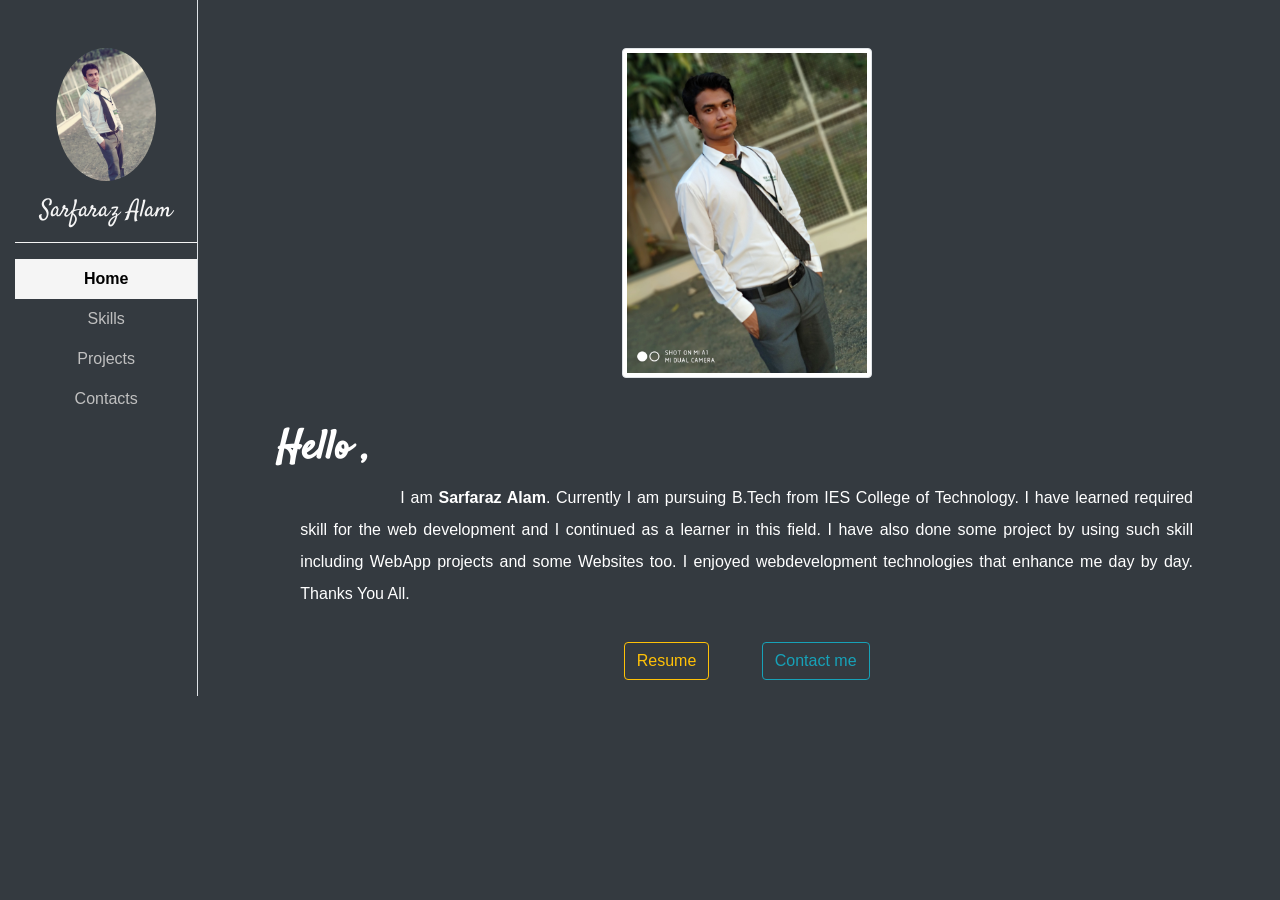
==== index.html @ b3cad920 "Initial commit" ====
<!DOCTYPE html>
<html lang="en">
	<head>
		<meta charset="UTF-8">
		<meta name="viewport" content="width=device-width, initial-scale=1.0">
		<title>Home</title>
		<!-- font awasome cdn link start -->
		<link rel="stylesheet" href="css/all.min.css">
		<!-- font awasome cdn link end -->

		<!-- amimation css start -->
        <link
    rel="stylesheet"
    href="https://cdnjs.cloudflare.com/ajax/libs/animate.css/4.0.0/animate.min.css"
  />

  <!-- amimation css End-->
  
		<!-- bootstrap cdn link start -->
	<link rel="stylesheet" href="css/bootstrap.css">
		<!-- bootstrap cdn link end -->
		
		
		
		<!-- google font start -->
<link href="https://fonts.googleapis.com/css2?family=Satisfy&display=swap" rel="stylesheet">
       <!-- google font end -->
		<!-- custom css link start -->
		
		<link rel="stylesheet" type="text/css" href="css/style.css">

		<!-- custom css link end -->

		<!--outer cusom css start-->
		<link rel="stylesheet" type="text/css" href="css/core.css">	
		<!--outer cusom css end-->	

		<!-- <link rel="stylesheet" type="text/css" href="{% static 'css/style1.css' %}">	 -->

	</head>
	<body>
		<div class="container-fluid bg-dark"> <!-- main div -->
		<div class="row"> <!-- row start -->
		
		<div class="col-sm-2"> <!-- sidebar start -->

<div class="border-right h-100" style= "border-color: whitesmoke;"> <!--yellowborder-->
<div class="text-center "> <!-- image start -->
<img src="images/pic1.jpg" alt="Profile pic"\
class="img-fluid rounded-circle mt-5 " width="100px" height="100px">
<h4 class="m-3 fontstyle" style="color:whitesmoke;">Sarfaraz Alam </h4>
</div> <!-- image end -->
<hr style="border-color:whitesmoke;">
<nav class="nave flex-column text-center "> <!-- nav start -->
<a href="index.html" class="nav-link active">Home</a>
<a href="skill.html" class="nav-link ">Skills</a>
<a href="project.html" class="nav-link ">Projects</a>
<a href="contact.html" class="nav-link ">Contacts</a>
</nav><!-- nav end -->

</div>


		
		</div>
		<!--  sidebar end -->
		
		<!-- column 2 start -->
		<div class="col-sm-10">

<div class="mt-5 "> <!-- main div start -->
		<div class="text-center"> <!-- image div start -->
				<img src="images/pic3.jpg" alt="profile pic" class="img-thumbnail rounded imagecss  animate__animated animate__zoomInDown" width="250px" heigth="150px">
		</div><!-- image di end -->
	<div class="text-white mx-5 mt-5 text-justify"><!-- content div start -->
		<h1 class=" fontstyle font-weight-bold ">Hello ,</h1>
		<div class="px-4" style="line-height: 2rem"><!-- inner div start -->
			<p style="text-indent: 100px;" >I am <strong>Sarfaraz Alam</strong>.  Currently I am pursuing B.Tech from IES College of Technology. I have learned required skill for the web development and I continued as a learner in this field. I have also done some project by using such skill including WebApp projects and some Websites too. I enjoyed webdevelopment technologies that enhance me day by day.
			Thanks You All.   </p>
		</div><!-- inner div end -->
	</div><!-- content div end -->
	<div class="text-center"> <!-- button div start -->
	<a href="images/newresume.pdf" class="btn btn-outline-warning my-3 mr-5" target="_blank" >Resume</a>
	<a href="contact.html" class="btn btn-outline-info my-3">Contact me</a>
    </div> <!-- button div end -->
</div> <!-- main div end -->

			
		</div>  
		<!-- column 2 end -->
		
		</div> <!-- row end -->
		</div><!--  main div end -->
		<!-- custom js start -->
		<script src="js/custom.js"></script>
		<!-- custom js cdn end -->
		<!-- Jquery cdn link start -->
		<script src="js/jquery.js"></script>
		<!-- jquery cdn link end -->
		<!-- popper cdn link start -->
		<script src="js/popper.js"></script>
		<!-- popper cdn link end -->
		<!-- font awasome cdn link start -->
		<script src="js/all.min.js"></script>
		<!-- font awasome cdn link end -->
		<!-- bootstrap cdn link start -->
		<script src="js/bootstrap.js"></script>
		<!-- bootstarp cdn link end -->
	</body>
</html>
---- css/core.css ----
.fontstyle
{
	font-family: 'Satisfy', cursive;
}

html,body
{
	height: 100%;
  
}
.container-fluid
{
	min-height: 100%;
}


.card
{
	opacity: 0.6;
}
.card:hover {
  -ms-transform: scale(1.0); /* IE 9 */
  -webkit-transform: scale(1.0); /* Safari 3-8 */
  transform: scale(1.2);
  opacity: 1.0;
}

.sub
{
	color: silver;
}

.lang
{
	color: rgb(21, 194, 53)
}

.imagecss:hover {
  -ms-transform: scale(1.0); /* IE 9 */
  -webkit-transform: scale(1.0); /* Safari 3-8 */
  transform: scale(1.2);
  opacity: 1.0;
  
}


.disp1
{
  margin-left: 80px;
}
.disp
{
  font-size: 20px;
}


a.nav-link
{
  color: silver;
}

a.nav-link:hover{
  background: whitesmoke;
  color: black;
  font-weight: bold; 
  
}

a.nav-link.active{
  background: whitesmoke;
  color: black;
  font-weight: bold;  
}

.icon1:hover
{
  font-size: 50px;
   color:rgb(26, 214, 76);
}
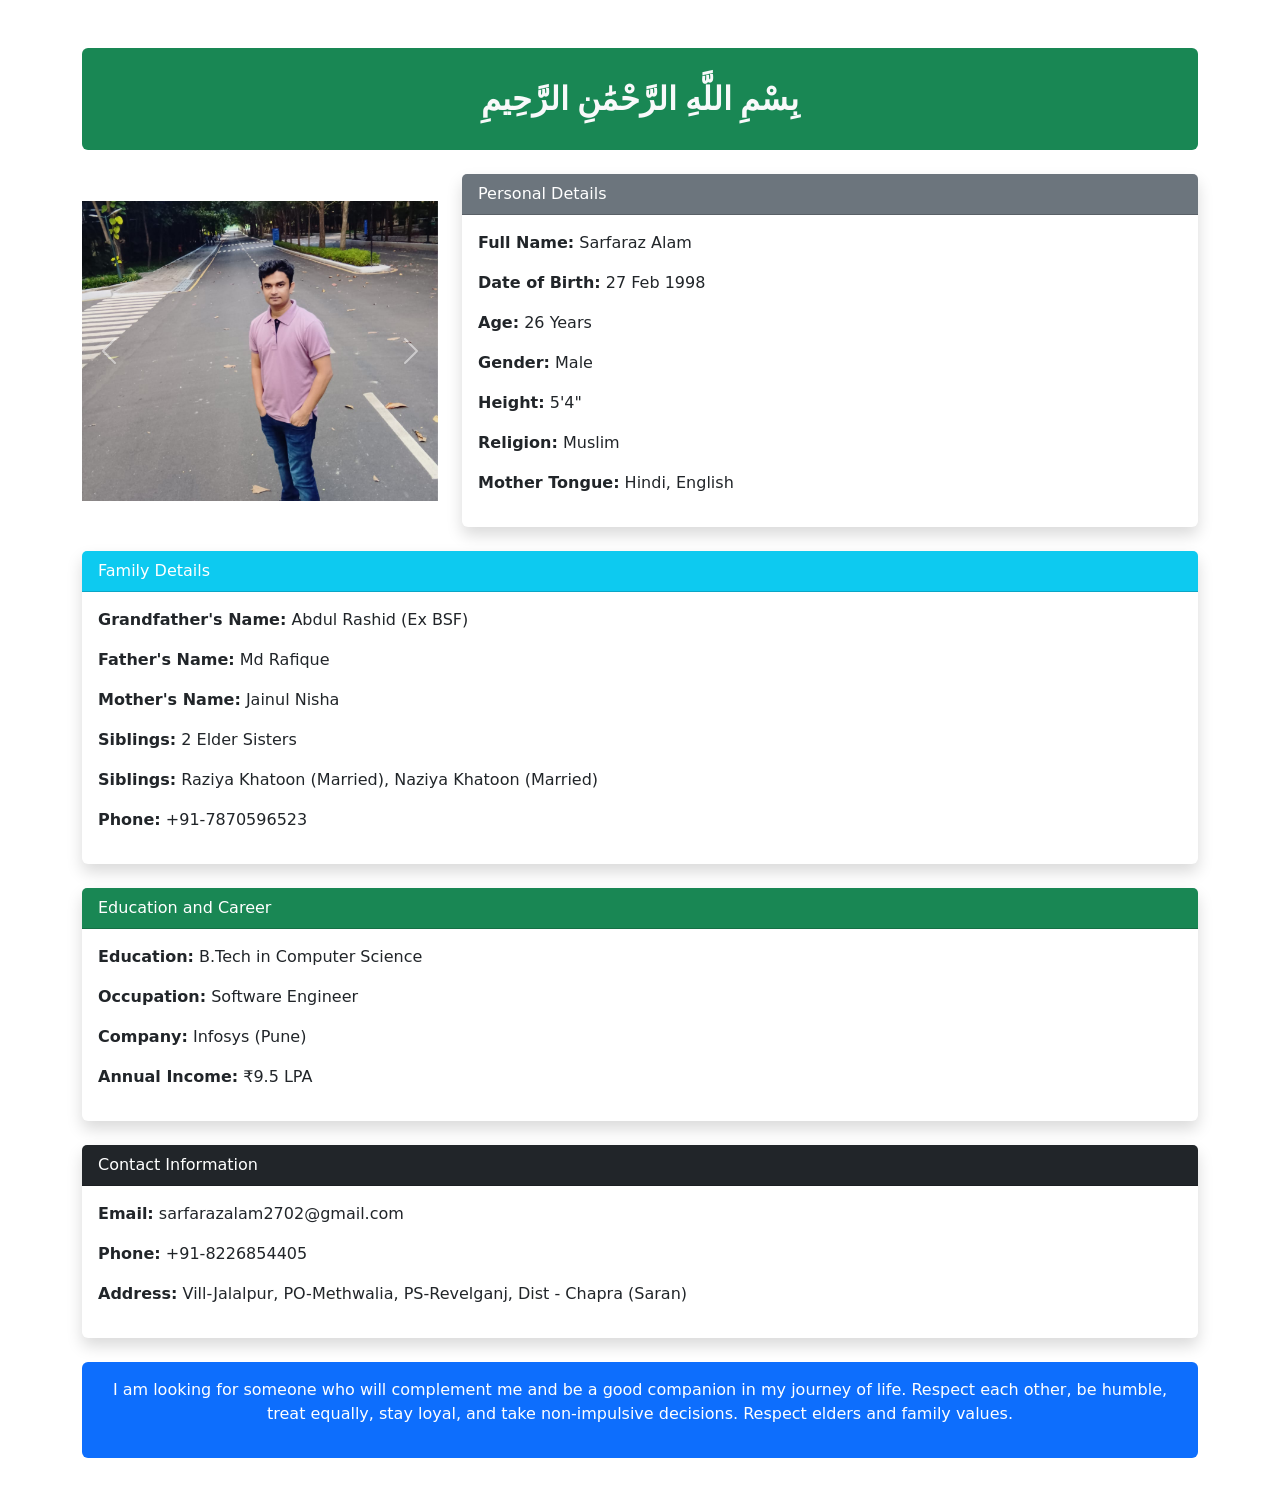
==== commit ff53b175: "Regarding Bio data" ====
--- a/index.html
+++ b/index.html
@@ -1,111 +1,170 @@
-
 <!DOCTYPE html>
 <html lang="en">
-	<head>
-		<meta charset="UTF-8">
-		<meta name="viewport" content="width=device-width, initial-scale=1.0">
-		<title>Home</title>
-		<!-- font awasome cdn link start -->
-		<link rel="stylesheet" href="css/all.min.css">
-		<!-- font awasome cdn link end -->
+<head>
+    <meta charset="UTF-8">
+    <meta name="viewport" content="width=device-width, initial-scale=1.0">
+    <title>Bio-Data (Sarfaraz Alam)</title>
+    <!-- Bootstrap CSS -->
+    <link href="https://cdn.jsdelivr.net/npm/bootstrap@5.3.0-alpha3/dist/css/bootstrap.min.css" rel="stylesheet">
+    <style>
+        /* Adding custom CSS for animation and positioning */
+        .urdu-text {
+            font-family: 'Scheherazade', serif;
+            font-size: 2rem;
+            font-weight: bold;
+            color: #f8f9fa;
+        }
 
-		<!-- amimation css start -->
-        <link
-    rel="stylesheet"
-    href="https://cdnjs.cloudflare.com/ajax/libs/animate.css/4.0.0/animate.min.css"
-  />
+        .fade-in {
+            animation: fadeIn 1s ease-in;
+        }
 
-  <!-- amimation css End-->
-  
-		<!-- bootstrap cdn link start -->
-	<link rel="stylesheet" href="css/bootstrap.css">
-		<!-- bootstrap cdn link end -->
-		
-		
-		
-		<!-- google font start -->
-<link href="https://fonts.googleapis.com/css2?family=Satisfy&display=swap" rel="stylesheet">
-       <!-- google font end -->
-		<!-- custom css link start -->
-		
-		<link rel="stylesheet" type="text/css" href="css/style.css">
+        @keyframes fadeIn {
+            0% { opacity: 0; }
+            100% { opacity: 1; }
+        }
 
-		<!-- custom css link end -->
+        .position-relative {
+            position: relative;
+        }
 
-		<!--outer cusom css start-->
-		<link rel="stylesheet" type="text/css" href="css/core.css">	
-		<!--outer cusom css end-->	
+        /* Carousel styling to fit on the profile image */
+        .carousel-item img {
+            object-fit: cover;
+            height: 300px;
+            width: 100%;
+        }
 
-		<!-- <link rel="stylesheet" type="text/css" href="{% static 'css/style1.css' %}">	 -->
+        /* Ensure carousel is properly positioned */
+        .carousel-container {
+            position: relative;
+            width: 100%;
+            height: 300px;
+        }
 
-	</head>
-	<body>
-		<div class="container-fluid bg-dark"> <!-- main div -->
-		<div class="row"> <!-- row start -->
-		
-		<div class="col-sm-2"> <!-- sidebar start -->
+        .carousel {
+            position: absolute;
+            top: 0;
+            left: 0;
+            right: 0;
+            bottom: 0;
+            z-index: 1;
+        }
+    </style>
+</head>
+<body>
+    <div class="container my-5">
+        <!-- Header -->
+        <div class="text-center p-4 bg-success text-white rounded">
+            <h1 class="urdu-text mt-2">بِسْمِ اللَّهِ الرَّحْمَٰنِ الرَّحِيمِ</h1>
+        </div>
 
-<div class="border-right h-100" style= "border-color: whitesmoke;"> <!--yellowborder-->
-<div class="text-center "> <!-- image start -->
-<img src="images/pic1.jpg" alt="Profile pic"\
-class="img-fluid rounded-circle mt-5 " width="100px" height="100px">
-<h4 class="m-3 fontstyle" style="color:whitesmoke;">Sarfaraz Alam </h4>
-</div> <!-- image end -->
-<hr style="border-color:whitesmoke;">
-<nav class="nave flex-column text-center "> <!-- nav start -->
-<a href="index.html" class="nav-link active">Home</a>
-<a href="skill.html" class="nav-link ">Skills</a>
-<a href="project.html" class="nav-link ">Projects</a>
-<a href="contact.html" class="nav-link ">Contacts</a>
-</nav><!-- nav end -->
+        <!-- Personal Details Section -->
+        <div class="row align-items-center mt-4">
+            <!-- Profile Image with Carousel -->
+            <div class="col-lg-4 col-md-6 col-sm-12 text-center">
+                <div class="position-relative carousel-container">
+                    <!-- Carousel over Image -->
+                    <div id="profileCarousel" class="carousel slide carousel-fade position-absolute top-0 start-0 w-100 h-100" data-bs-ride="carousel">
+                        <div class="carousel-inner">
+                            <div class="carousel-item active">
+                                <img src="image/img1.jpeg" class="d-block w-100" alt="Carousel Image 1">
+                            </div>
+                            <div class="carousel-item">
+                                <img src="image/img4.jpg" class="d-block w-100" alt="Carousel Image 2">
+                            </div>
+                        </div>
+                        <!-- Carousel Controls -->
+                        <button class="carousel-control-prev" type="button" data-bs-target="#profileCarousel" data-bs-slide="prev">
+                            <span class="carousel-control-prev-icon" aria-hidden="true"></span>
+                            <span class="visually-hidden">Previous</span>
+                        </button>
+                        <button class="carousel-control-next" type="button" data-bs-target="#profileCarousel" data-bs-slide="next">
+                            <span class="carousel-control-next-icon" aria-hidden="true"></span>
+                            <span class="visually-hidden">Next</span>
+                        </button>
+                    </div>
+                </div>
+            </div>
 
-</div>
+            <!-- Personal Details -->
+            <div class="col-lg-8 col-md-6 col-sm-12">
+                <div class="card shadow border-0 fade-in">
+                    <div class="card-header bg-secondary text-white">
+                        Personal Details
+                    </div>
+                    <div class="card-body">
+                        <p><strong>Full Name:</strong> Sarfaraz Alam</p>
+                        <p><strong>Date of Birth:</strong> 27 Feb 1998</p>
+                        <p><strong>Age:</strong> 26 Years</p>
+                        <p><strong>Gender:</strong> Male</p>
+                        <p><strong>Height:</strong> 5'4"</p>
+                        <p><strong>Religion:</strong> Muslim</p>
+                        <p><strong>Mother Tongue:</strong> Hindi, English</p>
+                    </div>
+                </div>
+            </div>
+        </div>
 
+        <!-- Family Details Section -->
+        <div class="row mt-4">
+            <div class="col-12">
+                <div class="card shadow border-0 fade-in">
+                    <div class="card-header bg-info text-white">
+                        Family Details
+                    </div>
+                    <div class="card-body">
+                        <p><strong>Grandfather's Name:</strong> Abdul Rashid (Ex BSF)</p>
+                        <p><strong>Father's Name:</strong> Md Rafique</p>
+                        <p><strong>Mother's Name:</strong> Jainul Nisha</p>
+                        <p><strong>Siblings:</strong> 2 Elder Sisters</p>
+                        <p><strong>Siblings:</strong> Raziya Khatoon (Married), Naziya Khatoon (Married)</p>
+                        <p><strong>Phone:</strong> +91-7870596523</p>
+                    </div>
+                </div>
+            </div>
+        </div>
 
-		
-		</div>
-		<!--  sidebar end -->
-		
-		<!-- column 2 start -->
-		<div class="col-sm-10">
+        <!-- Education and Career Section -->
+        <div class="row mt-4">
+            <div class="col-12">
+                <div class="card shadow border-0 fade-in">
+                    <div class="card-header bg-success text-white">
+                        Education and Career
+                    </div>
+                    <div class="card-body">
+                        <p><strong>Education:</strong> B.Tech in Computer Science</p>
+                        <p><strong>Occupation:</strong> Software Engineer</p>
+                        <p><strong>Company:</strong> Infosys (Pune)</p>
+                        <p><strong>Annual Income:</strong> ₹9.5 LPA</p>
+                    </div>
+                </div>
+            </div>
+        </div>
 
-<div class="mt-5 "> <!-- main div start -->
-		<div class="text-center"> <!-- image div start -->
-				<img src="images/pic3.jpg" alt="profile pic" class="img-thumbnail rounded imagecss  animate__animated animate__zoomInDown" width="250px" heigth="150px">
-		</div><!-- image di end -->
-	<div class="text-white mx-5 mt-5 text-justify"><!-- content div start -->
-		<h1 class=" fontstyle font-weight-bold ">Hello ,</h1>
-		<div class="px-4" style="line-height: 2rem"><!-- inner div start -->
-			<p style="text-indent: 100px;" >I am <strong>Sarfaraz Alam</strong>.  Currently I am pursuing B.Tech from IES College of Technology. I have learned required skill for the web development and I continued as a learner in this field. I have also done some project by using such skill including WebApp projects and some Websites too. I enjoyed webdevelopment technologies that enhance me day by day.
-			Thanks You All.   </p>
-		</div><!-- inner div end -->
-	</div><!-- content div end -->
-	<div class="text-center"> <!-- button div start -->
-	<a href="images/newresume.pdf" class="btn btn-outline-warning my-3 mr-5" target="_blank" >Resume</a>
-	<a href="contact.html" class="btn btn-outline-info my-3">Contact me</a>
-    </div> <!-- button div end -->
-</div> <!-- main div end -->
+        <!-- Contact Information -->
+        <div class="row mt-4">
+            <div class="col-12">
+                <div class="card shadow border-0 fade-in">
+                    <div class="card-header bg-dark text-white">
+                        Contact Information
+                    </div>
+                    <div class="card-body">
+                        <p><strong>Email:</strong> sarfarazalam2702@gmail.com</p>
+                        <p><strong>Phone:</strong> +91-8226854405</p>
+                        <p><strong>Address:</strong> Vill-Jalalpur, PO-Methwalia, PS-Revelganj, Dist - Chapra (Saran)</p>
+                    </div>
+                </div>
+            </div>
+        </div>
 
-			
-		</div>  
-		<!-- column 2 end -->
-		
-		</div> <!-- row end -->
-		</div><!--  main div end -->
-		<!-- custom js start -->
-		<script src="js/custom.js"></script>
-		<!-- custom js cdn end -->
-		<!-- Jquery cdn link start -->
-		<script src="js/jquery.js"></script>
-		<!-- jquery cdn link end -->
-		<!-- popper cdn link start -->
-		<script src="js/popper.js"></script>
-		<!-- popper cdn link end -->
-		<!-- font awasome cdn link start -->
-		<script src="js/all.min.js"></script>
-		<!-- font awasome cdn link end -->
-		<!-- bootstrap cdn link start -->
-		<script src="js/bootstrap.js"></script>
-		<!-- bootstarp cdn link end -->
-	</body>
-</html>+        <!-- Footer -->
+        <footer class="text-center mt-4 p-3 bg-primary text-white rounded">
+            <p>I am looking for someone who will complement me and be a good companion in my journey of life. Respect each other, be humble, treat equally, stay loyal, and take non-impulsive decisions. Respect elders and family values.</p>
+        </footer>
+    </div>
+
+    <!-- Bootstrap JS -->
+    <script src="https://cdn.jsdelivr.net/npm/bootstrap@5.3.0-alpha3/dist/js/bootstrap.bundle.min.js"></script>
+</body>
+</html>
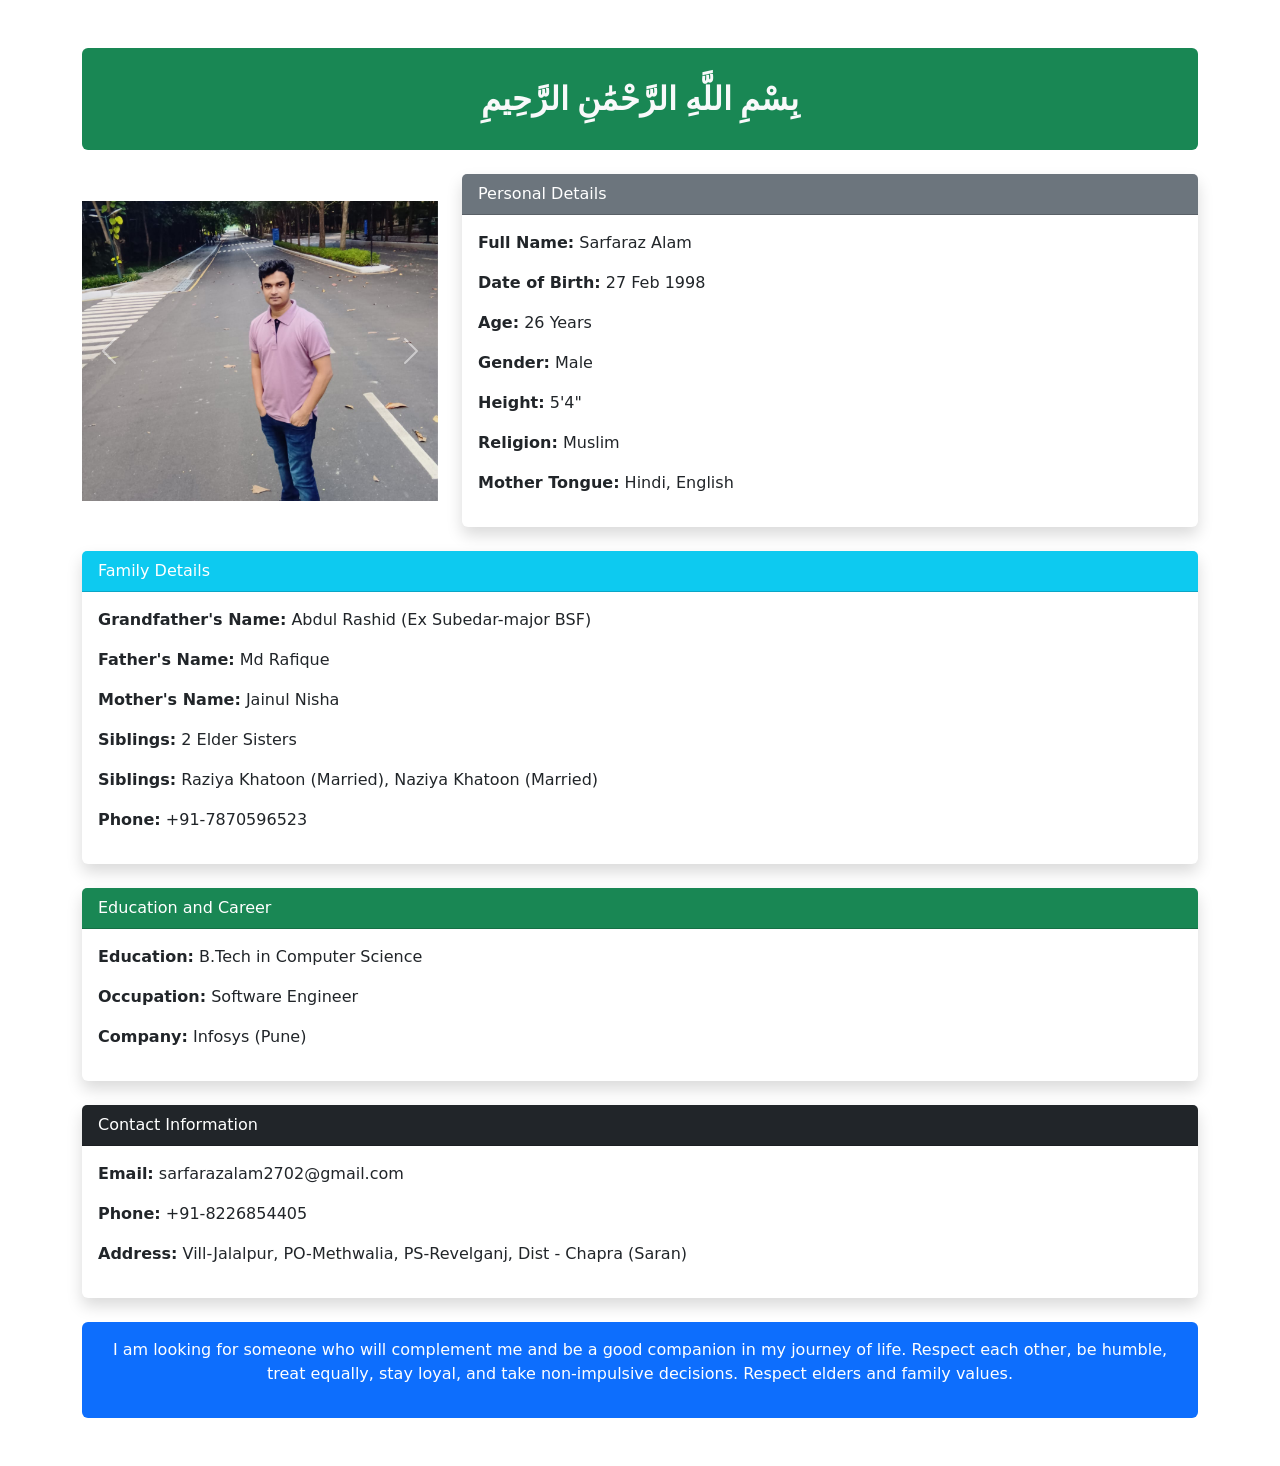
==== commit 5254366f: "Change" ====
--- a/index.html
+++ b/index.html
@@ -73,6 +73,9 @@
                             <div class="carousel-item">
                                 <img src="image/img4.jpg" class="d-block w-100" alt="Carousel Image 2">
                             </div>
+                            <div class="carousel-item">
+                                <img src="image/img3.jpg" class="d-block w-100 " alt="Carousel Image 3">
+                            </div>
                         </div>
                         <!-- Carousel Controls -->
                         <button class="carousel-control-prev" type="button" data-bs-target="#profileCarousel" data-bs-slide="prev">
@@ -114,7 +117,7 @@
                         Family Details
                     </div>
                     <div class="card-body">
-                        <p><strong>Grandfather's Name:</strong> Abdul Rashid (Ex BSF)</p>
+                        <p><strong>Grandfather's Name:</strong> Abdul Rashid (Ex Subedar-major BSF)</p>
                         <p><strong>Father's Name:</strong> Md Rafique</p>
                         <p><strong>Mother's Name:</strong> Jainul Nisha</p>
                         <p><strong>Siblings:</strong> 2 Elder Sisters</p>
@@ -136,7 +139,6 @@
                         <p><strong>Education:</strong> B.Tech in Computer Science</p>
                         <p><strong>Occupation:</strong> Software Engineer</p>
                         <p><strong>Company:</strong> Infosys (Pune)</p>
-                        <p><strong>Annual Income:</strong> ₹9.5 LPA</p>
                     </div>
                 </div>
             </div>
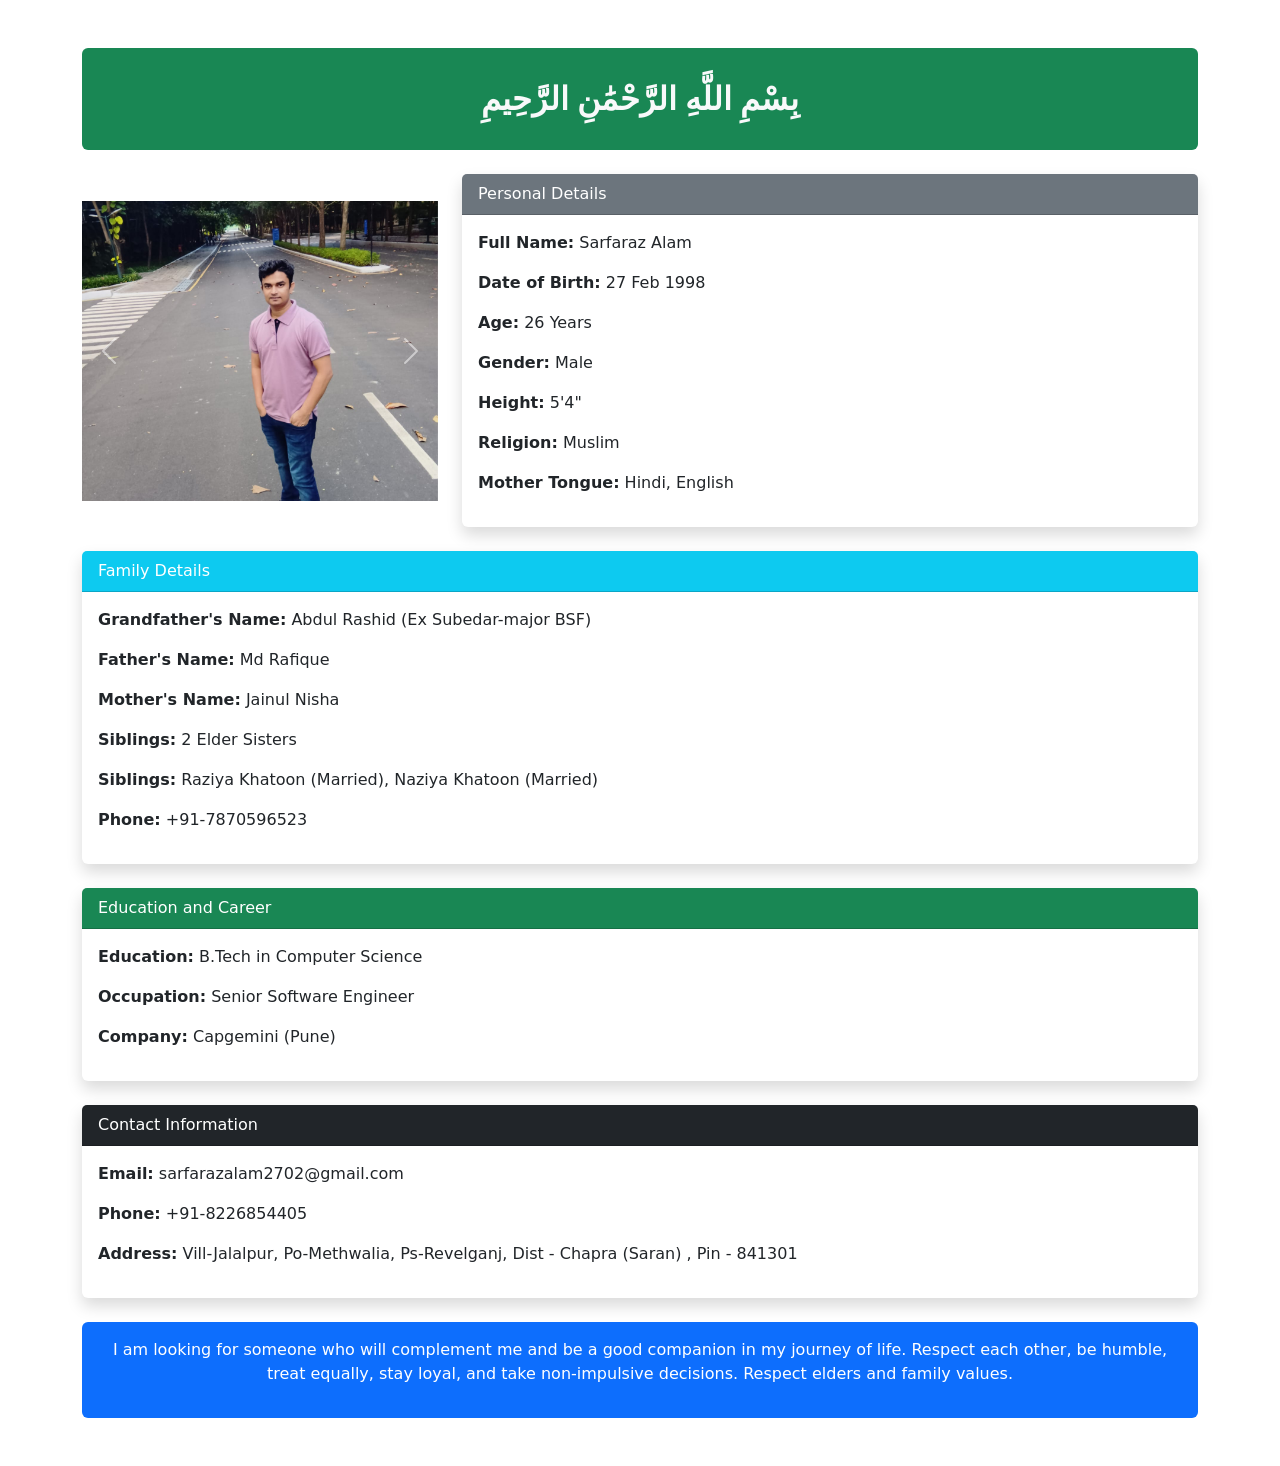
==== commit 271a3e66: "Added new image" ====
--- a/index.html
+++ b/index.html
@@ -3,7 +3,7 @@
 <head>
     <meta charset="UTF-8">
     <meta name="viewport" content="width=device-width, initial-scale=1.0">
-    <title>Bio-Data (Sarfaraz Alam)</title>
+    <title>Sarfaraz Alam</title>
     <!-- Bootstrap CSS -->
     <link href="https://cdn.jsdelivr.net/npm/bootstrap@5.3.0-alpha3/dist/css/bootstrap.min.css" rel="stylesheet">
     <style>
@@ -76,6 +76,15 @@
                             <div class="carousel-item">
                                 <img src="image/img3.jpg" class="d-block w-100 " alt="Carousel Image 3">
                             </div>
+                             <div class="carousel-item">
+                                <img src="image/img5.jpg" class="d-block w-100" alt="Carousel Image 2">
+                            </div>
+                              <div class="carousel-item">
+                                <img src="image/img6.jpg" class="d-block w-100" alt="Carousel Image 2">
+                            </div>
+                              <div class="carousel-item">
+                                <img src="image/img7.jpg" class="d-block w-100" alt="Carousel Image 2">
+                            </div>
                         </div>
                         <!-- Carousel Controls -->
                         <button class="carousel-control-prev" type="button" data-bs-target="#profileCarousel" data-bs-slide="prev">
@@ -137,8 +146,8 @@
                     </div>
                     <div class="card-body">
                         <p><strong>Education:</strong> B.Tech in Computer Science</p>
-                        <p><strong>Occupation:</strong> Software Engineer</p>
-                        <p><strong>Company:</strong> Infosys (Pune)</p>
+                        <p><strong>Occupation:</strong> Senior Software Engineer</p>
+                        <p><strong>Company:</strong> Capgemini  (Pune)</p>
                     </div>
                 </div>
             </div>
@@ -154,7 +163,7 @@
                     <div class="card-body">
                         <p><strong>Email:</strong> sarfarazalam2702@gmail.com</p>
                         <p><strong>Phone:</strong> +91-8226854405</p>
-                        <p><strong>Address:</strong> Vill-Jalalpur, PO-Methwalia, PS-Revelganj, Dist - Chapra (Saran)</p>
+                        <p><strong>Address:</strong> Vill-Jalalpur, Po-Methwalia, Ps-Revelganj, Dist - Chapra (Saran) , Pin - 841301</p>
                     </div>
                 </div>
             </div>
